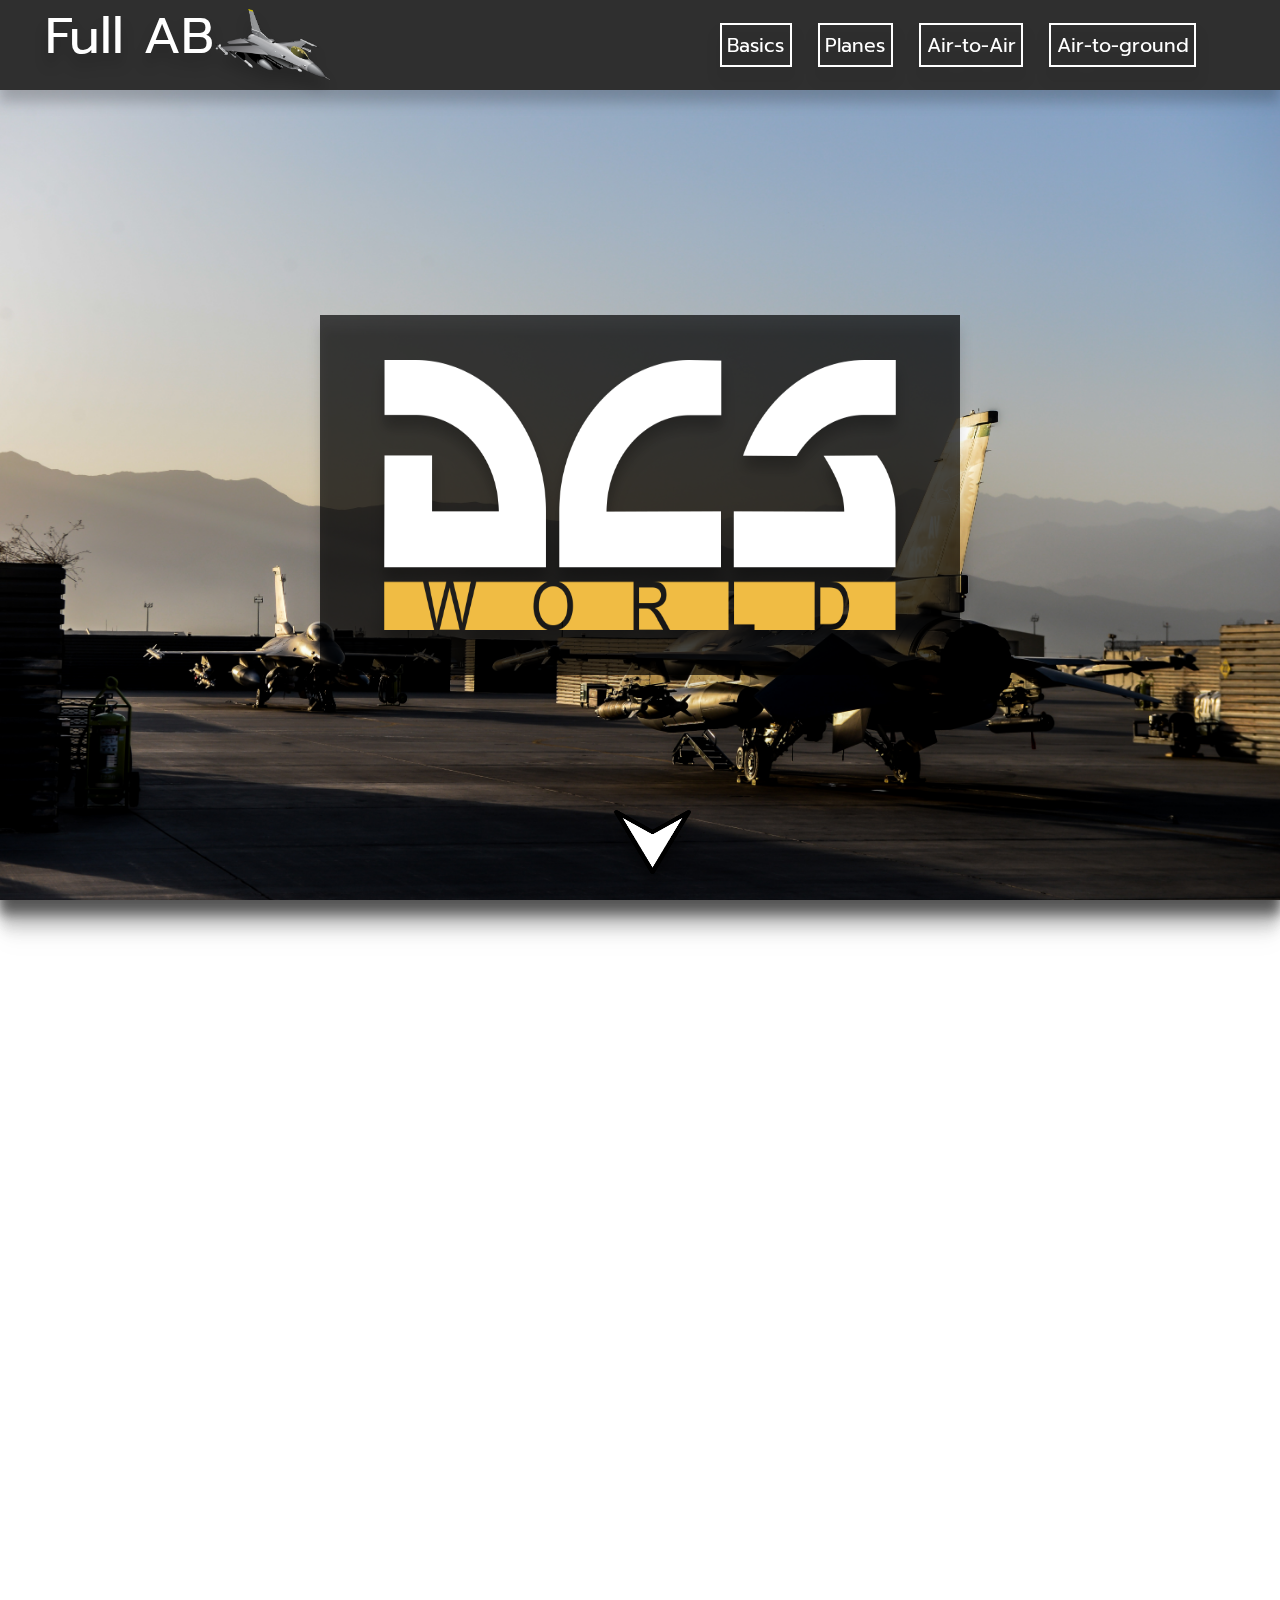
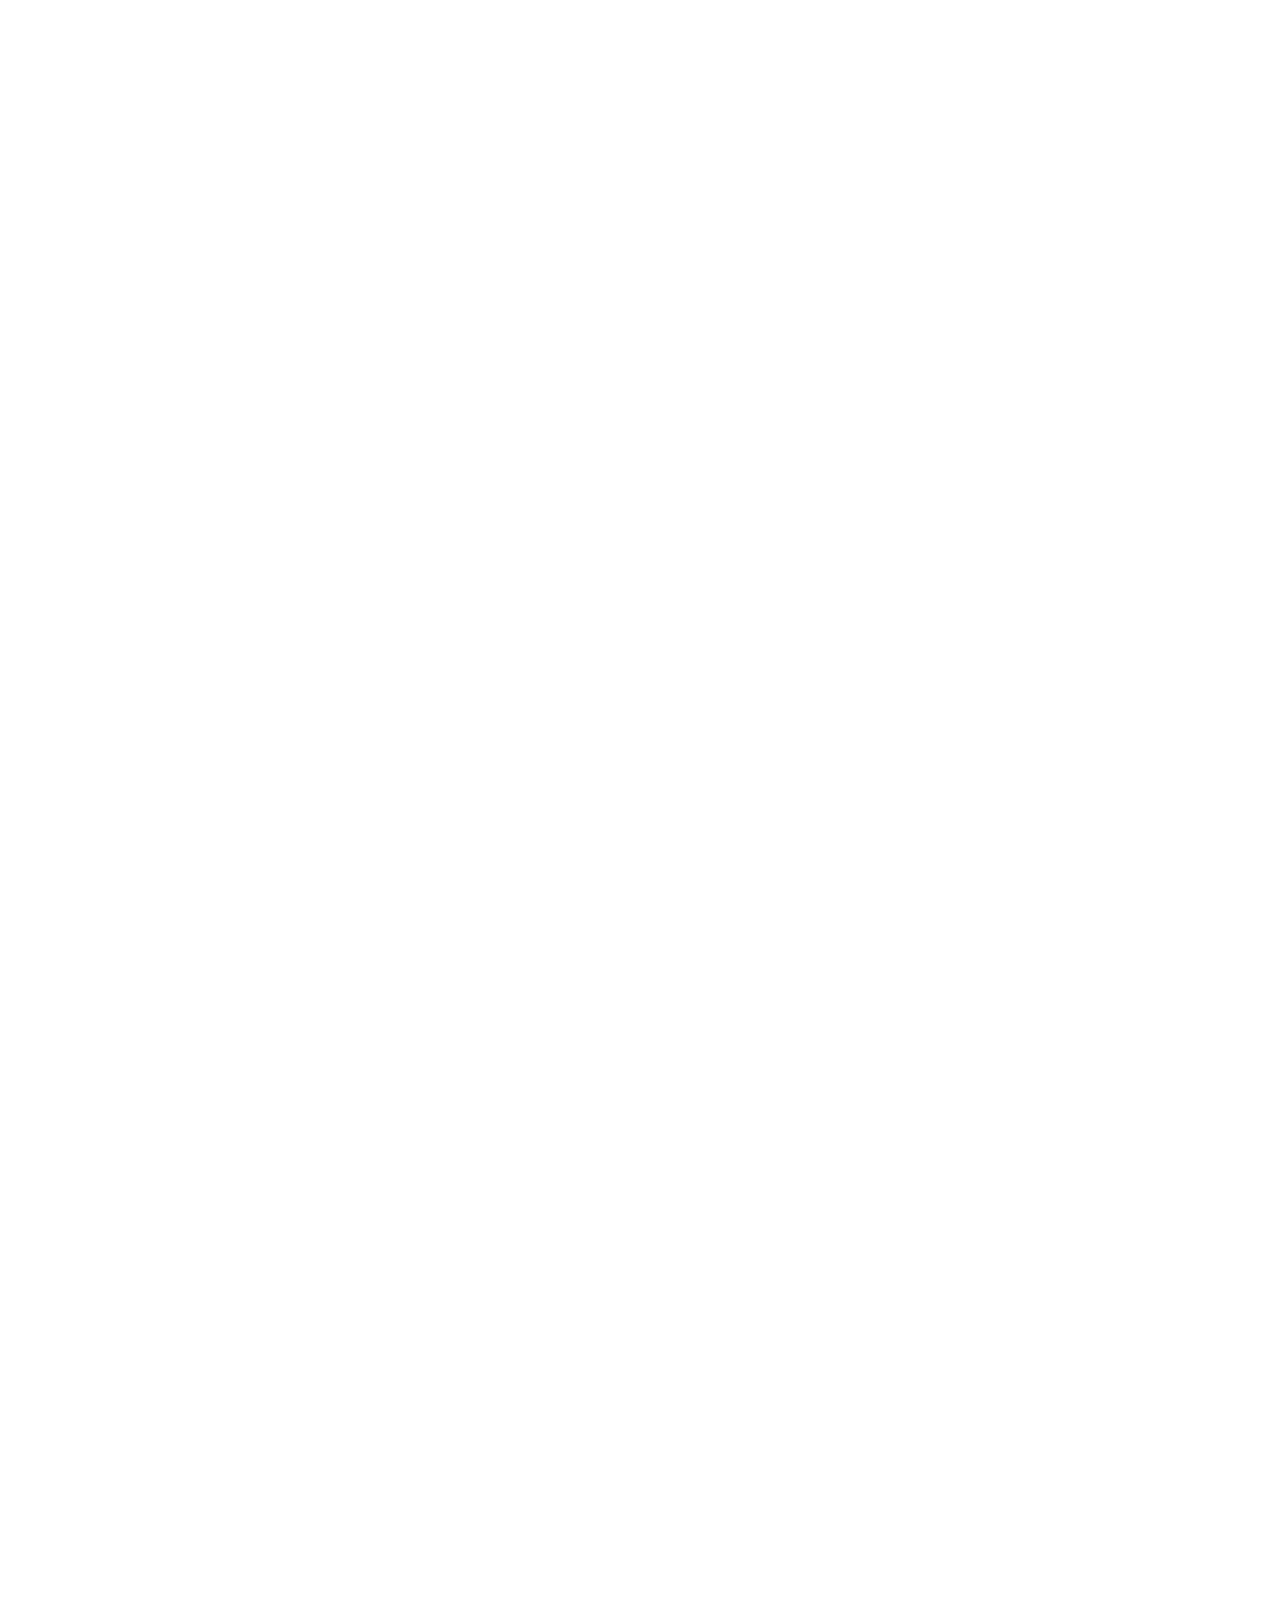
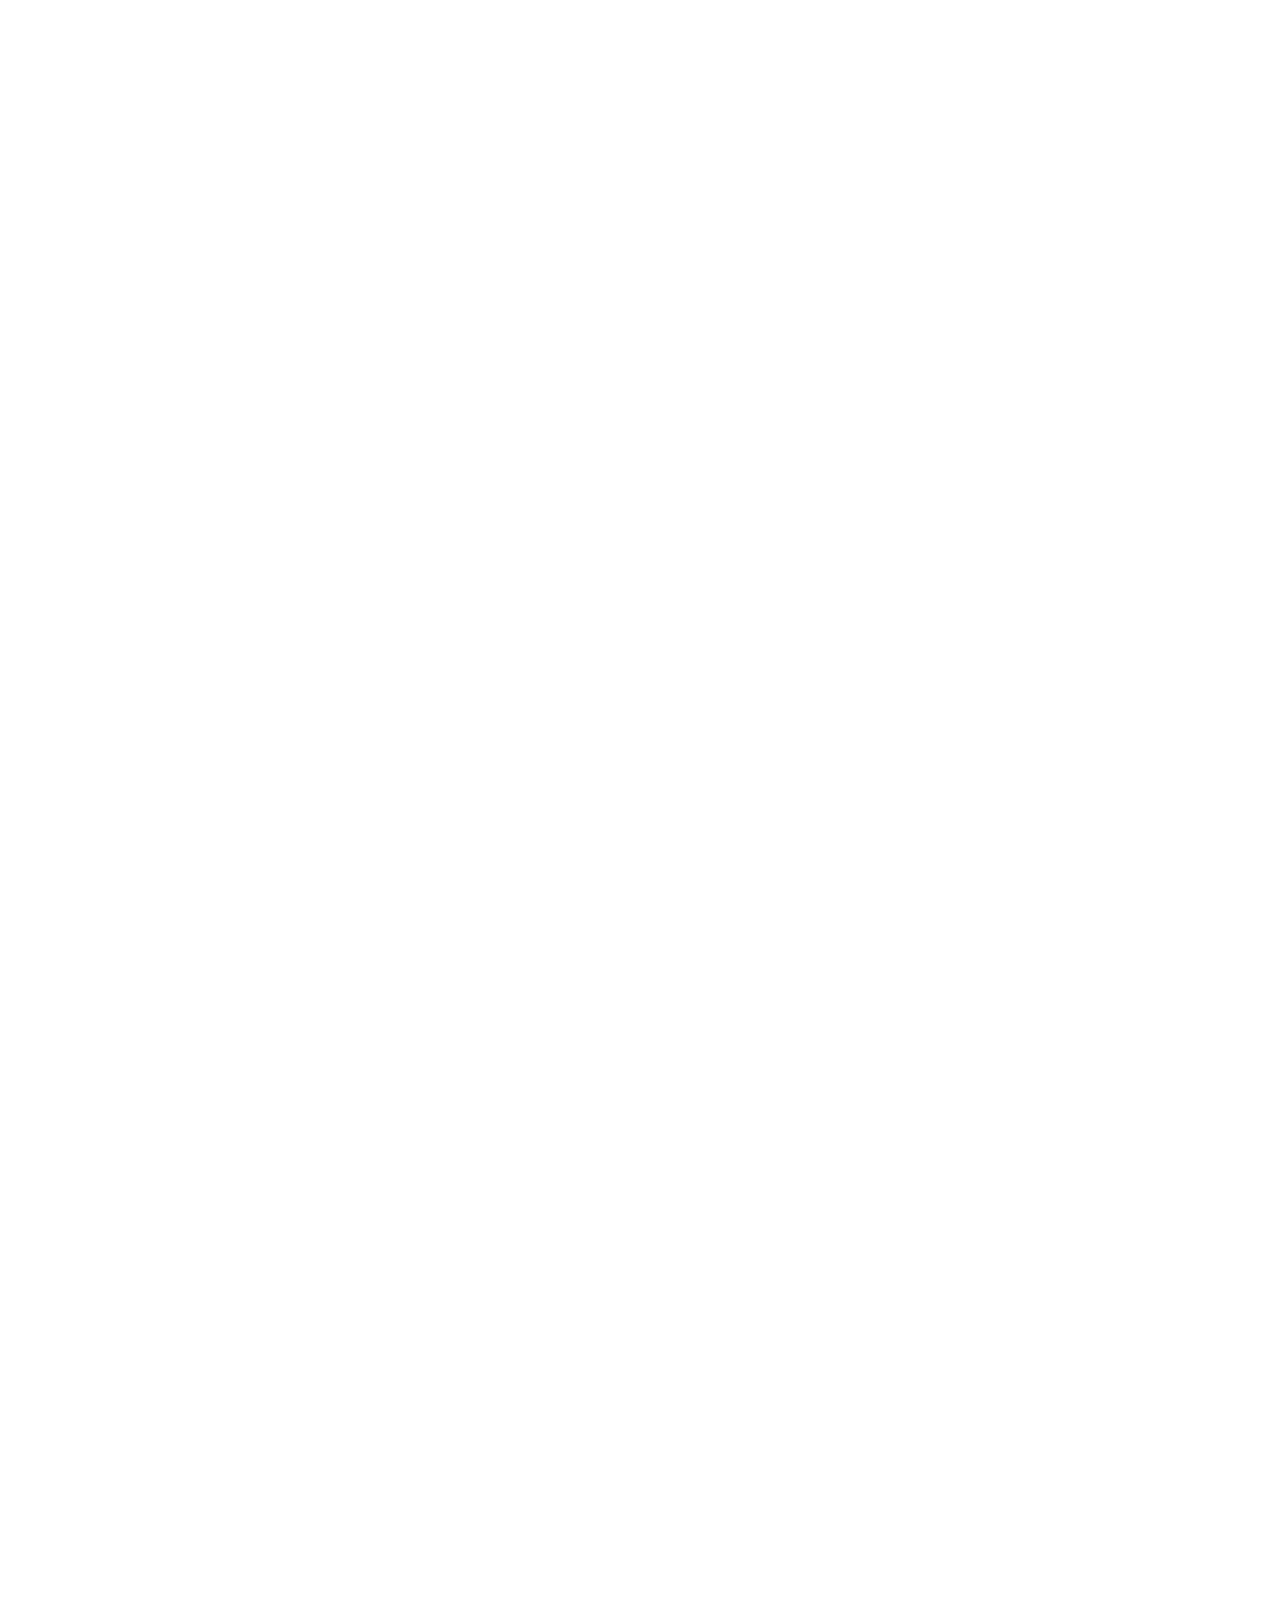
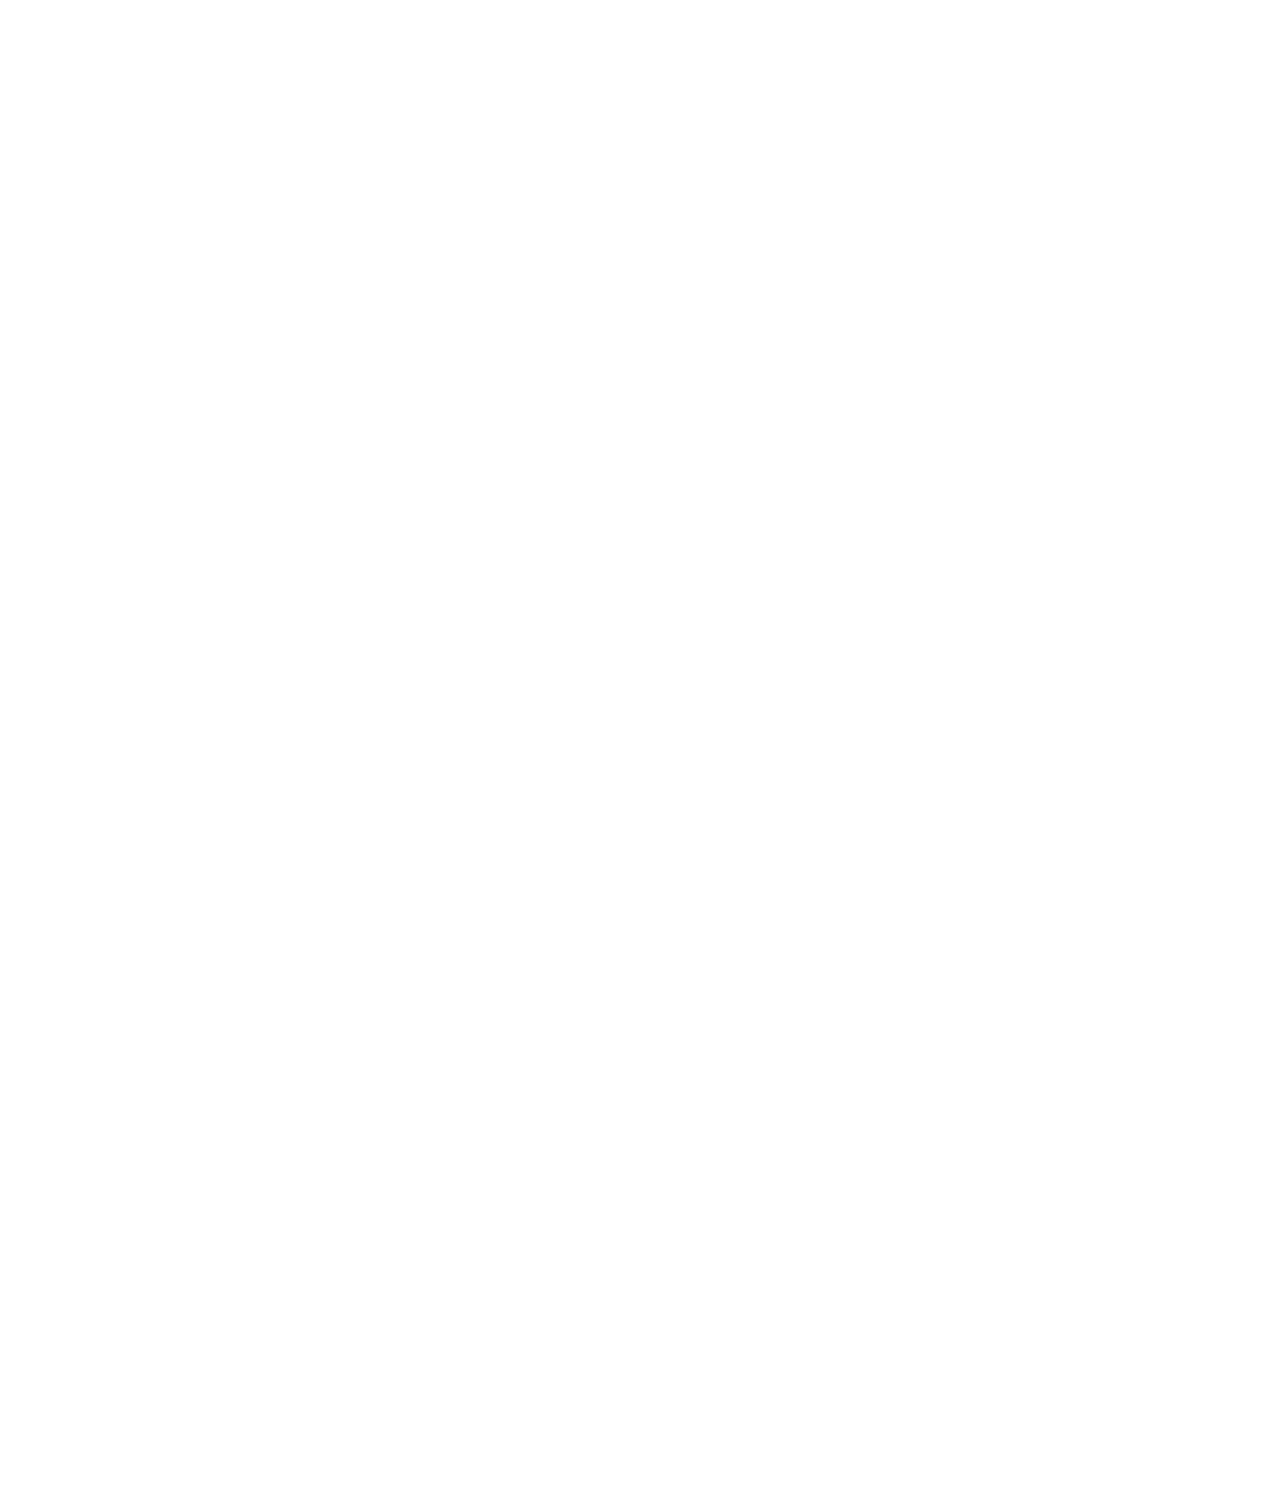
==== index.html @ 3f9e9459 "0.2" ====
<!DOCTYPE html>
<html lang="en" dir="ltr">
  <head>
    <meta charset="utf-8">
    <meta name="viewport" content="width=device-width, initial-scale=1">
    <meta name="description" content="This is the landing site of WokMcdonald's!">
    <title>FULL-AB</title>
    <link rel="stylesheet" href="https://fonts.googleapis.com/css?family=Prompt">
    <link rel="icon" href="./img/mc-logo.png">
    <link rel="stylesheet" type="text/css" href="css/style.css">
    <link rel="stylesheet" type="text/css" href="css/grid.css">
    <link rel="preconnect" href="https://fonts.googleapis.com">
    <link rel="preconnect" href="https://fonts.gstatic.com" crossorigin>
    <link href="https://fonts.googleapis.com/css2?family=Bebas+Neue&family=Josefin+Sans:ital,wght@1,200&family=Rubik:wght@300&display=swap" rel="stylesheet">
  </head>
  <body>

    <div id="navbar">
      <p class="pagename">Full AB</p>
      <img class="logo" src="./img/F16_drawing.png">
      <a href="" class="navbarlink">Basics</a>
      <a href="" class="navbarlink">Planes</a>
      <a href="" class="navbarlink">Air-to-Air</a>
      <a href="" class="navbarlink">Air-to-ground</a>
    </div>

    <div class="container">

      <section class="one scrolljump" id="one">
        <img src="./img/f-16.jpg" alt="Two F-sixteens" class="f16intro">
        <div class="dcs1">
          <img src="./img/dcs.png" alt="Digital Combat Simulator" class="dcs2">
        </div>
          <a href="#two" class="d1l"><img src="./img/down.png" class="d1"></a>
      </section>

      <section class="two scrolljump" id="two">
        <video autoplay muted loop id="myVideo">
          <source src="./img/dcsmovie.mp4" type="video/mp4">
        </video>
      </section>

      <section class="three scrolljump" id="three">
      </section>

      <section class="four scrolljump" id="four">
      </section>

      <section class="five scrolljump" id="five">
      </section>

      <section class="six scrolljump" id="six">
      </section>

      <section class="seven scrolljump" id="seven">
      </section>
    </div>

    <script src="js/main.js">
    </script>

  </body>
---- css/style.css ----
* {
  margin: 0;
  padding: 0;
  font-family: "Prompt", sans-serif;
  filter: drop-shadow(0 1vw 0.5vw rgba(0,0,0,0.2));
}

#navbar {
  width: 100%;
  background-color: rgba(47, 47, 47);
  display: flex;
  align-items: center;
  position: sticky;
  z-index: 1;
  height: 10vh;
  transition: top 0.3s;
}

.pagename {
  color: white;
  font-size: 4vw;
  padding-bottom: 2vh;
  padding-left: 5vh;
}

.logo {
  width: 9.5vw;
  transform: scaleX(-1);
  margin-right: 30vw;
}

#navbar a {
  color: white;
  border: 2px white solid;
  padding: 0.3em;
  font-size: 1.5vw;
  display: flex;
  justify-content: space-between;
  margin-right: 2vw;
  text-decoration: none;
}

.navbarlink:hover {
  background-color: rgba(199, 196, 197, 0.59);
}

.f16intro {
  width: 100%;
  height: 90vh;
}

.dcs1 {
  width: 50vw;
  height: 40vh;
  background-color: rgba(0, 0, 0, 0.69);
  position: absolute;
  margin-left: 25vw;
  margin-top: 25vh;
}

.dcs2 {
  width: 80%;
  height: 75%;
  margin-left: auto;
  margin-right: auto;
  display: block;
  margin-top: 5vh;
}

.one {
  display: flex;
}

.d1 {
  width: 6vw;
  height: 4em;
}

.d1:hover {
  opacity: 0.6;
}

.d1l {
  display: inline;
  position: absolute;
  margin-left: 48vw;
  margin-top: 80vh;
}

.scroll-div {
  scroll-behavior: smooth;
}

#myVideo {
  position: fixed;
  right: 0;
  top: 1;
  min-width: 100%;
  min-height: 100%;
}


.container {
  scroll-snap-type: y mandatory;
  overflow-y: scroll;
  scroll-snap-type: mandatory;
  scroll-snap-points-y: repeat(100vh);
}

.scrolljump {
  scroll-snap-align: start;
}
---- css/grid.css ----
.container {
  display: grid;
  grid-template-columns: repeat(5, 1fr);
  grid-template-rows: 90vh repeat(6, 100vh);
}

.one {
  grid-column: 1/-1;
  grid-row: 1/2;
}

.two {
  grid-column: 1/-1;
  grid-row: 2/3;
}

.three {
  grid-column: 1/-1;
  grid-row: 3/4;
}

.four {
  grid-column: 1/-1;
  grid-row: 4/5;
}

.five {
  grid-column: 1/-1;
  grid-row: 5/6;
}

.six {
  grid-column: 1/-1;
  grid-row: 6/7;
}

.seven {
  grid-column: 1/-1;
  grid-row: 7/8;
}
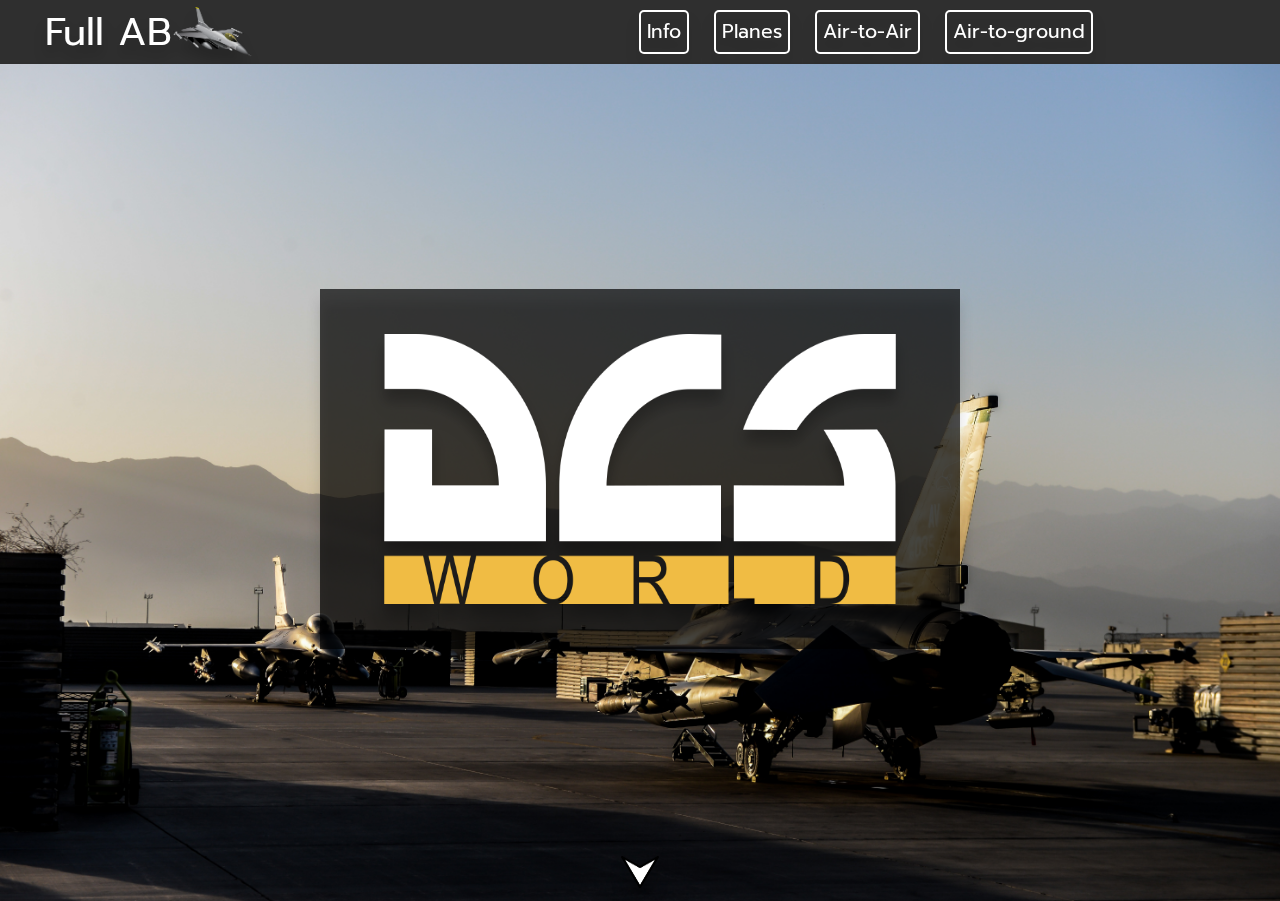
==== commit ad0a927f: "0.3" ====
--- a/index.html
+++ b/index.html
@@ -15,17 +15,17 @@
   </head>
   <body>
 
+
     <div id="navbar">
       <p class="pagename">Full AB</p>
       <img class="logo" src="./img/F16_drawing.png">
-      <a href="" class="navbarlink">Basics</a>
-      <a href="" class="navbarlink">Planes</a>
+      <a href="#two" class="navbarlink">Info</a>
+      <a href="#three" class="navbarlink">Planes</a>
       <a href="" class="navbarlink">Air-to-Air</a>
       <a href="" class="navbarlink">Air-to-ground</a>
     </div>
 
     <div class="container">
-
       <section class="one scrolljump" id="one">
         <img src="./img/f-16.jpg" alt="Two F-sixteens" class="f16intro">
         <div class="dcs1">
@@ -38,9 +38,33 @@
         <video autoplay muted loop id="myVideo">
           <source src="./img/dcsmovie.mp4" type="video/mp4">
         </video>
+        <div class="slideshow-container">
+          <div class="mySlides">
+            <p class="dcsinfotext">DCS World is a study sim in which players learn how to operate aircraft using realistic procedures. Aircraft are meticulously modeled from real-world data, including authentic flight models and subsystems and detailed cockpits with interactive buttons and switches. Digital manuals document the history, systems and operation of each aircraft in extensive detail. The game has extensive support for joysticks and HOTAS input devices ranging from gamepads to 1:1 replica cockpits.
+          </div>
+          <div class="mySlides">
+            <p class="dcsinfotext">DCS World supports a wide variety of combat operations including combat air patrol, dogfighting, airstrikes, close air support, SEAD and airlifts. Dozens of military airplanes and helicopters are available, spanning eras from World War II through the Cold War into the early 21st century. Popular modules as of March 2022 include the AH-64D, F-16C, F/A-18C, F-14 and A-10C.
+          </div>
+          <div class="mySlides">
+            <p class="dcsinfotext">DCS World acts as a unified modular platform, in contrast to previous installments in the series which were standalone products. This allows users of different modules to switch between aircraft and play together within a single game client. The platform also allows third-party developers to publish modules through Eagle Dynamics' storefront. Community mods have also been produced.
+          </div>
+
+          <a class="prev" onclick="plusSlides(-1)"><img src="./img/down.png" class="d1"></a>
+          <a class="next" onclick="plusSlides(1)"><img src="./img/down.png" class="d1"></a>
+        </div>
+        <a href="#two" class="d1l"><img src="./img/down.png" class="d1"></a>
+        <a href="#one" class="u1l"><img src="./img/down.png" class="u1"></a>
       </section>
 
+
       <section class="three scrolljump" id="three">
+        <div class="flygplanplacement">
+          <img src="./img/a10.jpg" class="plane">
+          <img src="./img/a10.jpg" class="plane">
+          <img src="./img/a10.jpg" class="plane">
+          <img src="./img/a10.jpg" class="plane">
+          <img src="./img/a10.jpg" class="plane">
+          <img src="./img/a10.jpg" class="plane">
       </section>
 
       <section class="four scrolljump" id="four">
--- a/css/style.css
+++ b/css/style.css
@@ -3,6 +3,7 @@
   padding: 0;
   font-family: "Prompt", sans-serif;
   filter: drop-shadow(0 1vw 0.5vw rgba(0,0,0,0.2));
+  scroll-behavior: smooth;
 }
 
 #navbar {
@@ -10,21 +11,19 @@
   background-color: rgba(47, 47, 47);
   display: flex;
   align-items: center;
-  position: sticky;
-  z-index: 1;
-  height: 10vh;
-  transition: top 0.3s;
+  height: 7.1vh;
 }
 
 .pagename {
   color: white;
-  font-size: 4vw;
+  font-size: 3vw;
   padding-bottom: 2vh;
   padding-left: 5vh;
+  padding-top: 2vh;
 }
 
 .logo {
-  width: 9.5vw;
+  width: 6.5vw;
   transform: scaleX(-1);
   margin-right: 30vw;
 }
@@ -38,15 +37,17 @@
   justify-content: space-between;
   margin-right: 2vw;
   text-decoration: none;
+  border-radius: 5px;
 }
 
 .navbarlink:hover {
   background-color: rgba(199, 196, 197, 0.59);
+
 }
 
 .f16intro {
   width: 100%;
-  height: 90vh;
+  height: 93vh;
 }
 
 .dcs1 {
@@ -72,8 +73,8 @@
 }
 
 .d1 {
-  width: 6vw;
-  height: 4em;
+  width: 3vw;
+  height: 2em;
 }
 
 .d1:hover {
@@ -83,12 +84,25 @@
 .d1l {
   display: inline;
   position: absolute;
-  margin-left: 48vw;
-  margin-top: 80vh;
+  margin-left: 48.5vw;
+  margin-top: 88vh;
 }
 
-.scroll-div {
-  scroll-behavior: smooth;
+.u1 {
+  width: 3vw;
+  height: 2em;
+  transform: scaleY(-1);
+}
+
+.u1:hover {
+  opacity: 0.6;
+}
+
+.u1l {
+  display: inline;
+  position: absolute;
+  margin-left: 48.5vw;
+  margin-top: 1vh;
 }
 
 #myVideo {
@@ -96,7 +110,7 @@
   right: 0;
   top: 1;
   min-width: 100%;
-  min-height: 100%;
+  height: 93vh;
 }
 
 
@@ -104,9 +118,82 @@
   scroll-snap-type: y mandatory;
   overflow-y: scroll;
   scroll-snap-type: mandatory;
-  scroll-snap-points-y: repeat(100vh);
+  scroll-snap-points-y: repeat(93vh);
+  max-height: 93vh;
 }
 
 .scrolljump {
   scroll-snap-align: start;
 }
+
+
+.mySlides {
+  width: 75vw;
+  height: 65vh;
+  background-color: rgba(0, 0, 0, 0.75);
+  position: absolute;
+  margin-left: 12.5vw;
+  margin-top: 17.5vh;
+  overflow-y:auto;
+  border-radius: 20px;
+}
+
+.prev, .next {
+  cursor: pointer;
+  position: absolute;
+  top: 50%;
+  margin-top: 48vh;
+  width: 3vw;
+  height: 2em;
+}
+
+.next {
+  position: absolute;
+  right: 0;
+  margin-right: 9.5vw;
+  transform: rotate(-90deg);
+}
+
+.prev {
+  margin-left: 9.5vw;
+  transform: rotate(90deg);
+}
+
+.prev:hover {
+  opacity: 0.5;
+}
+
+.next:hover {
+  opacity: 0.5;
+}
+
+
+.dcsinfotext {
+  color: white;
+  font-size: 2.4vw;
+  margin-top: 2vh;
+  margin-left: 2vw;
+}
+
+#three {
+  background-image: url(../img/sky.jpg);
+  background-size: cover;
+  background-attachment: fixed;;
+}
+
+.flygplanplacement {
+  display: flex;
+  flex-wrap: wrap;
+  justify-content: space-between;
+  position: absolute;
+  margin-left: 10vw;
+  margin-top: 10vh;
+}
+
+.plane {
+  width: 20vw;
+  height: auto;
+  margin-right: 7vw;
+  margin-top: 10vh;
+  border: solid 2px black;
+}
--- a/css/grid.css
+++ b/css/grid.css
@@ -1,7 +1,7 @@
 .container {
   display: grid;
   grid-template-columns: repeat(5, 1fr);
-  grid-template-rows: 90vh repeat(6, 100vh);
+  grid-template-rows: repeat(7, 93vh);
 }
 
 .one {
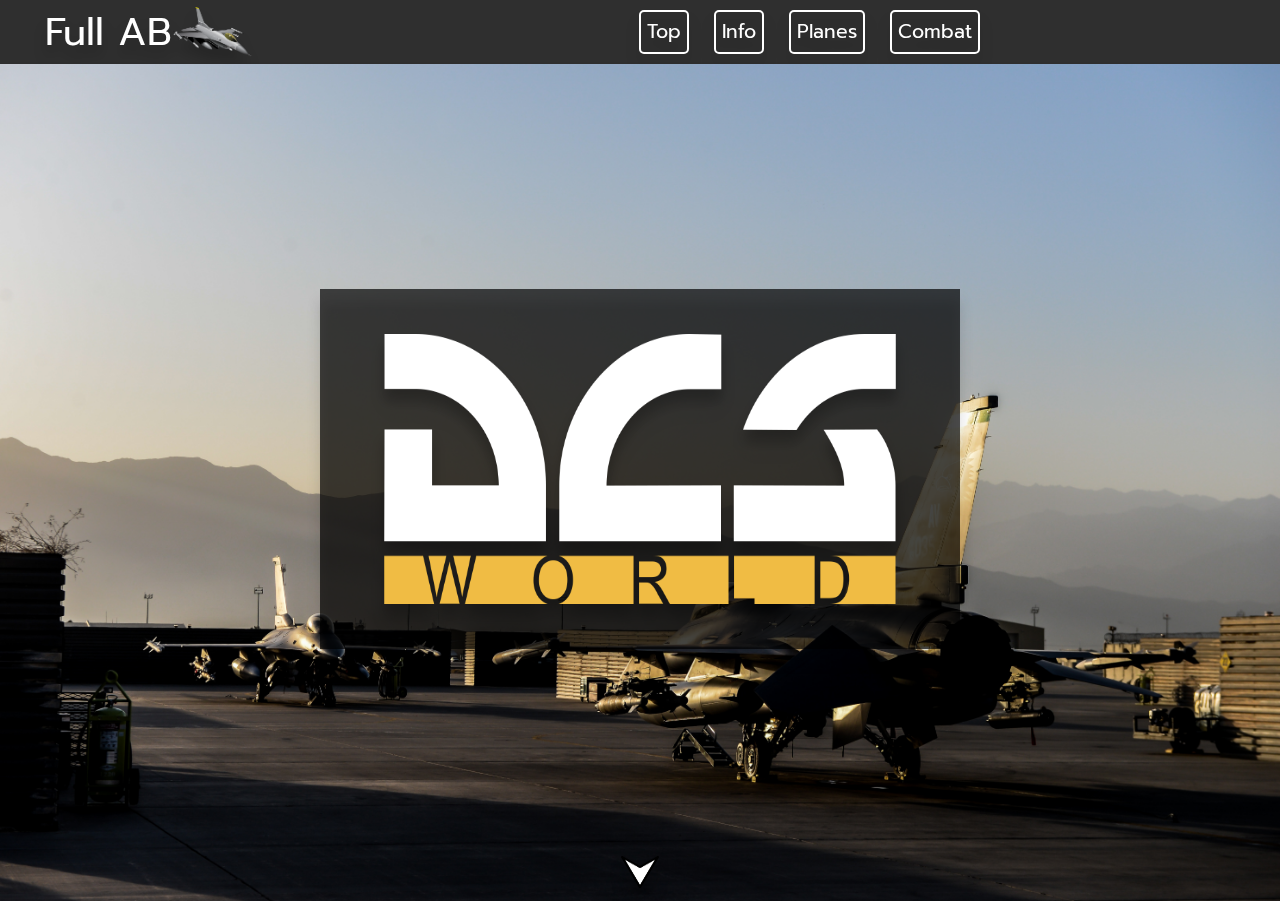
==== commit e1cbd755: "0.5" ====
--- a/index.html
+++ b/index.html
@@ -19,10 +19,10 @@
     <div id="navbar">
       <p class="pagename">Full AB</p>
       <img class="logo" src="./img/F16_drawing.png">
+      <a href="#one" class="navbarlink">Top</a>
       <a href="#two" class="navbarlink">Info</a>
       <a href="#three" class="navbarlink">Planes</a>
-      <a href="" class="navbarlink">Air-to-Air</a>
-      <a href="" class="navbarlink">Air-to-ground</a>
+      <a href="" class="navbarlink">Combat</a>
     </div>
 
     <div class="container">
@@ -41,30 +41,49 @@
         <div class="slideshow-container">
           <div class="mySlides">
             <p class="dcsinfotext">DCS World is a study sim in which players learn how to operate aircraft using realistic procedures. Aircraft are meticulously modeled from real-world data, including authentic flight models and subsystems and detailed cockpits with interactive buttons and switches. Digital manuals document the history, systems and operation of each aircraft in extensive detail. The game has extensive support for joysticks and HOTAS input devices ranging from gamepads to 1:1 replica cockpits.
+            <ol>
+              <li class="red"></li>
+              <li></li>
+              <li></li>
+            </ol>
           </div>
           <div class="mySlides">
             <p class="dcsinfotext">DCS World supports a wide variety of combat operations including combat air patrol, dogfighting, airstrikes, close air support, SEAD and airlifts. Dozens of military airplanes and helicopters are available, spanning eras from World War II through the Cold War into the early 21st century. Popular modules as of March 2022 include the AH-64D, F-16C, F/A-18C, F-14 and A-10C.
+            <ol>
+              <li></li>
+              <li class="red"></li>
+              <li></li>
+            </ol>
           </div>
           <div class="mySlides">
             <p class="dcsinfotext">DCS World acts as a unified modular platform, in contrast to previous installments in the series which were standalone products. This allows users of different modules to switch between aircraft and play together within a single game client. The platform also allows third-party developers to publish modules through Eagle Dynamics' storefront. Community mods have also been produced.
+            <ol>
+              <li></li>
+              <li></li>
+              <li class="red"></li>
+            </ol>
           </div>
 
           <a class="prev" onclick="plusSlides(-1)"><img src="./img/down.png" class="d1"></a>
           <a class="next" onclick="plusSlides(1)"><img src="./img/down.png" class="d1"></a>
         </div>
-        <a href="#two" class="d1l"><img src="./img/down.png" class="d1"></a>
+        <a href="#three" class="d1l"><img src="./img/down.png" class="d1"></a>
         <a href="#one" class="u1l"><img src="./img/down.png" class="u1"></a>
       </section>
 
 
       <section class="three scrolljump" id="three">
+        <a href="#four" class="d1l"><img src="./img/down.png" class="d1"></a>
+        <a href="#two" class="u1l"><img src="./img/down.png" class="u1"></a>
+        <h1 class="paircraft">Popular aircraft modules</h1>
         <div class="flygplanplacement">
-          <img src="./img/a10.jpg" class="plane">
-          <img src="./img/a10.jpg" class="plane">
-          <img src="./img/a10.jpg" class="plane">
-          <img src="./img/a10.jpg" class="plane">
-          <img src="./img/a10.jpg" class="plane">
-          <img src="./img/a10.jpg" class="plane">
+          <a href="https://sv.wikipedia.org/wiki/Fairchild-Republic_A-10_Thunderbolt_II" class="planebutton" target="_blank"><img src="./img/a10.jpg" class="plane"></a>
+          <a href="https://sv.wikipedia.org/wiki/McDonnell_Douglas_F/A-18_Hornet" class="planebutton" target="_blank"><img src="./img/hornet.jpg" class="plane"></a>
+          <a href="https://sv.wikipedia.org/wiki/General_Dynamics_F-16_Fighting_Falcon" class="planebutton" target="_blank"><img src="./img/f16.jpg" class="plane"></a>
+          <a href="https://sv.wikipedia.org/wiki/Boeing_AH-64_Apache" class="planebutton" target="_blank"><img src="./img/ah64.jpg" class="plane"></a>
+          <a href="https://sv.wikipedia.org/wiki/Grumman_F-14_Tomcat" class="planebutton" target="_blank"><img src="./img/f14.jpeg" class="plane"></a>
+          <a href="https://sv.wikipedia.org/wiki/Dassault_Mirage_2000" class="planebutton" target="_blank"><img src="./img/mirage2000.jpeg" class="plane"></a>
+        </div>
       </section>
 
       <section class="four scrolljump" id="four">
--- a/css/style.css
+++ b/css/style.css
@@ -82,7 +82,6 @@
 }
 
 .d1l {
-  display: inline;
   position: absolute;
   margin-left: 48.5vw;
   margin-top: 88vh;
@@ -99,7 +98,6 @@
 }
 
 .u1l {
-  display: inline;
   position: absolute;
   margin-left: 48.5vw;
   margin-top: 1vh;
@@ -148,7 +146,6 @@
 }
 
 .next {
-  position: absolute;
   right: 0;
   margin-right: 9.5vw;
   transform: rotate(-90deg);
@@ -167,6 +164,25 @@
   opacity: 0.5;
 }
 
+ol {
+  width:100%;
+  margin-left: 33.75vw;
+  position: absolute;
+  bottom: 0;
+}
+
+ol li{
+  background: white;
+  border-radius: 50%;
+  display: inline-block;
+  width:2vw;
+  height:2vh;
+  cursor: pointer;
+}
+
+.red {
+  background-color: red;
+}
 
 .dcsinfotext {
   color: white;
@@ -176,7 +192,7 @@
 }
 
 #three {
-  background-image: url(../img/sky.jpg);
+  background-image: url(../img/clouds.gif);
   background-size: cover;
   background-attachment: fixed;;
 }
@@ -185,15 +201,29 @@
   display: flex;
   flex-wrap: wrap;
   justify-content: space-between;
-  position: absolute;
+  height: 60vh;
+  width: 80vw;
+  margin-top: 5vh;
   margin-left: 10vw;
-  margin-top: 10vh;
 }
 
 .plane {
   width: 20vw;
-  height: auto;
-  margin-right: 7vw;
-  margin-top: 10vh;
-  border: solid 2px black;
-}
+  height: 25vh;
+  border: solid 4px white;
+  border-radius: 10px;
+  transition: 200ms;
+  display: flex;
+}
+
+.planebutton:hover {
+  filter: grayscale(0.5);
+}
+
+.paircraft {
+  font-size: 3em;
+  color: white;
+  margin-left: 30vw;
+  margin-top: 7vh;
+  text-shadow: -2px 2px 0 #000, 2px 2px 0 #000, 2px -2px 0 #000, -2px -2px 0 #000;
+}
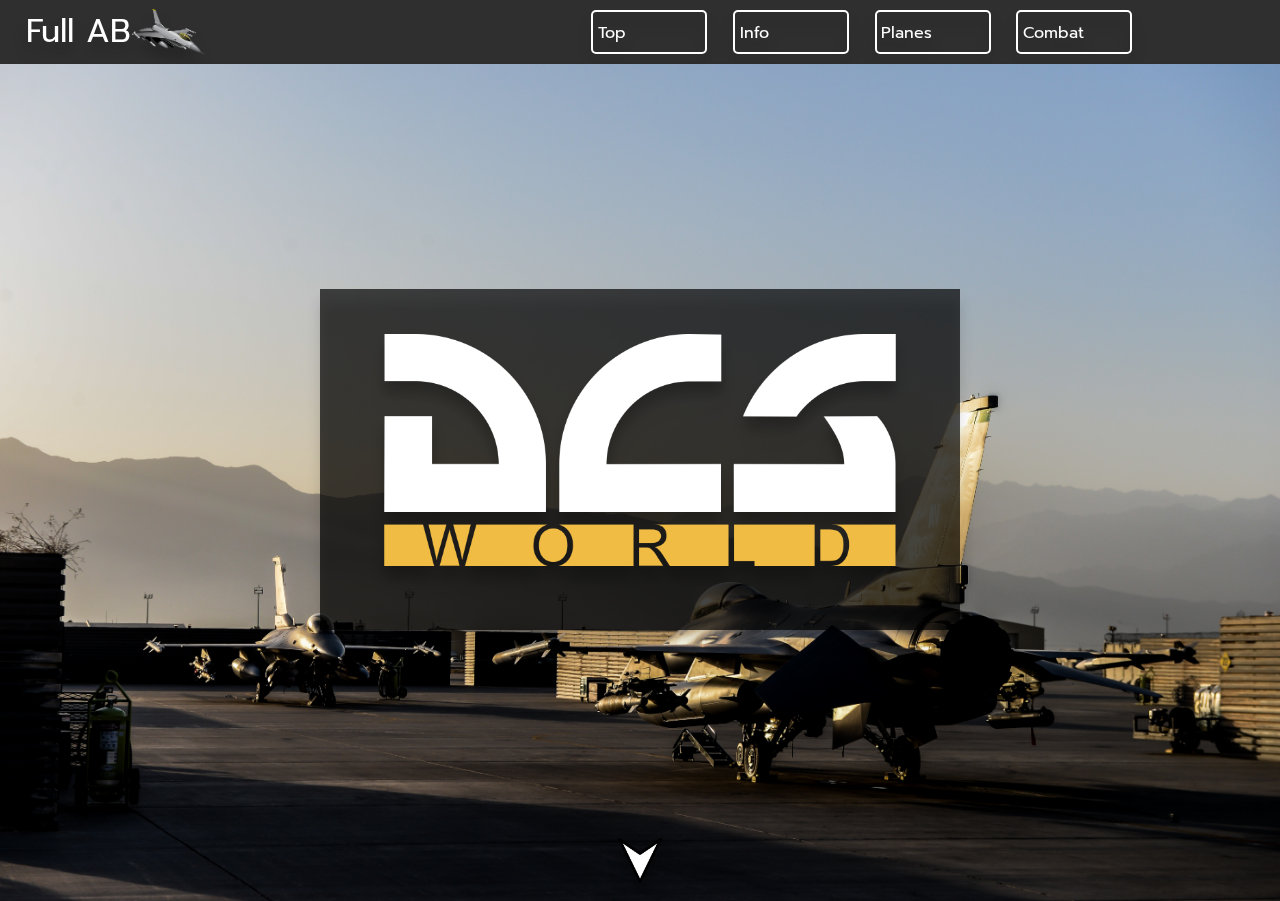
==== commit 29c4cc55: "1.0" ====
--- a/index.html
+++ b/index.html
@@ -6,7 +6,7 @@
     <meta name="description" content="This is the landing site of WokMcdonald's!">
     <title>FULL-AB</title>
     <link rel="stylesheet" href="https://fonts.googleapis.com/css?family=Prompt">
-    <link rel="icon" href="./img/mc-logo.png">
+    <link rel="icon" href="./img/F16_drawing.png">
     <link rel="stylesheet" type="text/css" href="css/style.css">
     <link rel="stylesheet" type="text/css" href="css/grid.css">
     <link rel="preconnect" href="https://fonts.googleapis.com">
@@ -15,7 +15,7 @@
   </head>
   <body>
 
-
+<!-- Navbar som sitter utanfrör grid med interna länkar för navigering -->
     <div id="navbar">
       <p class="pagename">Full AB</p>
       <img class="logo" src="./img/F16_drawing.png">
@@ -26,21 +26,26 @@
     </div>
 
     <div class="container">
+<!-- Sidans första del, varje section är gjord för ta upp hela viewporten minus navbaren-->
       <section class="one scrolljump" id="one">
         <img src="./img/f-16.jpg" alt="Two F-sixteens" class="f16intro">
         <div class="dcs1">
           <img src="./img/dcs.png" alt="Digital Combat Simulator" class="dcs2">
         </div>
+<!-- pil för att skrolla ned till nästa section, är valfri att använda, vanlig skrollning fungerar också-->
           <a href="#two" class="d1l"><img src="./img/down.png" class="d1"></a>
       </section>
-
+<!-- Del två av sidan-->
       <section class="two scrolljump" id="two">
+<!-- Ljudlös video som spelas i bakgrunden -->
         <video autoplay muted loop id="myVideo">
           <source src="./img/dcsmovie.mp4" type="video/mp4">
         </video>
+<!-- Slideshow med text på varje sida -->
         <div class="slideshow-container">
           <div class="mySlides">
             <p class="dcsinfotext">DCS World is a study sim in which players learn how to operate aircraft using realistic procedures. Aircraft are meticulously modeled from real-world data, including authentic flight models and subsystems and detailed cockpits with interactive buttons and switches. Digital manuals document the history, systems and operation of each aircraft in extensive detail. The game has extensive support for joysticks and HOTAS input devices ranging from gamepads to 1:1 replica cockpits.
+<!-- Tre prickar som indikerar vilken sida av slideshown som du befinner dig på. Består av en lista där varje list item är stylad som en prick, en av prickarna blir röd beroende på vilken sida av slideshown som du befinner dig på-->
             <ol>
               <li class="red"></li>
               <li></li>
@@ -56,26 +61,30 @@
             </ol>
           </div>
           <div class="mySlides">
-            <p class="dcsinfotext">DCS World acts as a unified modular platform, in contrast to previous installments in the series which were standalone products. This allows users of different modules to switch between aircraft and play together within a single game client. The platform also allows third-party developers to publish modules through Eagle Dynamics' storefront. Community mods have also been produced.
+            <p class="dcsinfotext">DCS World acts as a unified modular platform, in contrast to previous installments in the series which were standalone products. This allows users of different modules to switch between aircraft and play together within a single game client. The platform also allows third-party developers to publish modules through Eagle Dynamics' storefront.
             <ol>
               <li></li>
               <li></li>
               <li class="red"></li>
             </ol>
           </div>
-
+<!-- Knappar för att byta slides i slideshown-->
           <a class="prev" onclick="plusSlides(-1)"><img src="./img/down.png" class="d1"></a>
           <a class="next" onclick="plusSlides(1)"><img src="./img/down.png" class="d1"></a>
         </div>
+<!-- Knappar för att skrolla upp/ned bland sections, är valfria att använda-->
         <a href="#three" class="d1l"><img src="./img/down.png" class="d1"></a>
         <a href="#one" class="u1l"><img src="./img/down.png" class="u1"></a>
       </section>
 
-
+<!-- Del tre av sidan -->
       <section class="three scrolljump" id="three">
+<!-- knappar upp/ned för section-->
         <a href="#four" class="d1l"><img src="./img/down.png" class="d1"></a>
         <a href="#two" class="u1l"><img src="./img/down.png" class="u1"></a>
+<!-- Titel på sidan -->
         <h1 class="paircraft">Popular aircraft modules</h1>
+<!-- Bilder på flygplan som är länkar till wikipedia sidorna om flygplanen. Är placerade med flexbox -->
         <div class="flygplanplacement">
           <a href="https://sv.wikipedia.org/wiki/Fairchild-Republic_A-10_Thunderbolt_II" class="planebutton" target="_blank"><img src="./img/a10.jpg" class="plane"></a>
           <a href="https://sv.wikipedia.org/wiki/McDonnell_Douglas_F/A-18_Hornet" class="planebutton" target="_blank"><img src="./img/hornet.jpg" class="plane"></a>
@@ -86,6 +95,7 @@
         </div>
       </section>
 
+<!-- Det skulle finnas mer inehåll på sidan men det finns inte tid för det -->
       <section class="four scrolljump" id="four">
       </section>
 
--- a/css/style.css
+++ b/css/style.css
@@ -1,11 +1,14 @@
+/* Styling som gäller för hela sidan */
 * {
   margin: 0;
   padding: 0;
   font-family: "Prompt", sans-serif;
   filter: drop-shadow(0 1vw 0.5vw rgba(0,0,0,0.2));
   scroll-behavior: smooth;
-}
-
+  text-decoration: none;
+}
+
+/* Styling för navbar*/
 #navbar {
   width: 100%;
   background-color: rgba(47, 47, 47);
@@ -16,33 +19,45 @@
 
 .pagename {
   color: white;
-  font-size: 3vw;
+  font-size: 2.5vw;
   padding-bottom: 2vh;
-  padding-left: 5vh;
   padding-top: 2vh;
+  margin-left: 2vw;
 }
 
 .logo {
-  width: 6.5vw;
+  width: 6vw;
   transform: scaleX(-1);
   margin-right: 30vw;
 }
 
+/* Styling för länkarna i navbaren, de placeras med hjälp av flexbox*/
 #navbar a {
   color: white;
   border: 2px white solid;
   padding: 0.3em;
-  font-size: 1.5vw;
+  font-size: 1em;
   display: flex;
   justify-content: space-between;
   margin-right: 2vw;
-  text-decoration: none;
   border-radius: 5px;
-}
-
+  width: 8vw;
+  height: 3vh;
+  padding-top: 1vh;
+}
+
+/* Anpassar storleken av länkarnas knappar när skärmens bredd blir mindre än 800 pixels */
+@media (max-width: 800px) {
+  #navbar a {
+    width: 12vw;
+    margin-right: 1vw;
+    font-size: 0.8em;
+  }
+}
+
+/* Ändrar knapparnas färg när musen hovrar över*/
 .navbarlink:hover {
   background-color: rgba(199, 196, 197, 0.59);
-
 }
 
 .f16intro {
@@ -50,15 +65,17 @@
   height: 93vh;
 }
 
+/* Grå bakgrunden bakom DCS logan*/
 .dcs1 {
   width: 50vw;
-  height: 40vh;
+  height: auto;
   background-color: rgba(0, 0, 0, 0.69);
   position: absolute;
   margin-left: 25vw;
   margin-top: 25vh;
 }
 
+/* DCS logan */
 .dcs2 {
   width: 80%;
   height: 75%;
@@ -66,15 +83,27 @@
   margin-right: auto;
   display: block;
   margin-top: 5vh;
-}
+  padding-bottom: 10%;
+}
+
+/* Ändrar storleken av DCS logan när skärmens bredd blir mindre än 1000 pixel*/
+@media (max-width: 1000px) {
+  .dcs1 {
+    width: 70vw;
+    margin-left: 15vw;
+    margin-right: 15vw;
+  }
+}
+
 
 .one {
   display: flex;
 }
 
+/* Styling och placering för upp/ned pilarna*/
 .d1 {
-  width: 3vw;
-  height: 2em;
+  width: 3.5vmax;
+  height: auto;
 }
 
 .d1:hover {
@@ -83,13 +112,13 @@
 
 .d1l {
   position: absolute;
-  margin-left: 48.5vw;
-  margin-top: 88vh;
+  margin-left: 48.25vw;
+  margin-top: 86vh;
 }
 
 .u1 {
-  width: 3vw;
-  height: 2em;
+  width: 3.5vmax;
+  height: auto;
   transform: scaleY(-1);
 }
 
@@ -99,10 +128,12 @@
 
 .u1l {
   position: absolute;
-  margin-left: 48.5vw;
-  margin-top: 1vh;
-}
-
+  margin-left: 48.25vw;
+  margin-top: 3vh;
+}
+/* Styling för pilarna tar slut */
+
+/* Video som fyller hela bakgrunden på section två */
 #myVideo {
   position: fixed;
   right: 0;
@@ -111,7 +142,7 @@
   height: 93vh;
 }
 
-
+/* Snap scrolling som gör så att man tas upp eller ned en hel section varje gång man scrollar */
 .container {
   scroll-snap-type: y mandatory;
   overflow-y: scroll;
@@ -120,39 +151,41 @@
   max-height: 93vh;
 }
 
+/* Klass som bestämmer vad snap scrollingen ska snapa till */
 .scrolljump {
   scroll-snap-align: start;
 }
 
-
+/* Slideshow på section 2 */
 .mySlides {
   width: 75vw;
-  height: 65vh;
+  height: 75vh;
   background-color: rgba(0, 0, 0, 0.75);
   position: absolute;
   margin-left: 12.5vw;
-  margin-top: 17.5vh;
+  margin-top: 10vh;
   overflow-y:auto;
   border-radius: 20px;
 }
 
+/* pilarna som styr slideshown */
 .prev, .next {
   cursor: pointer;
   position: absolute;
   top: 50%;
-  margin-top: 48vh;
+  margin-top: 27.5vh;
   width: 3vw;
-  height: 2em;
+  height: 3vh;
 }
 
 .next {
   right: 0;
-  margin-right: 9.5vw;
+  margin-right: 7.5vw;
   transform: rotate(-90deg);
 }
 
 .prev {
-  margin-left: 9.5vw;
+  margin-left: 7.5vw;
   transform: rotate(90deg);
 }
 
@@ -163,7 +196,9 @@
 .next:hover {
   opacity: 0.5;
 }
-
+/* Styling för pilarna tar slut */
+
+/* Bestämmer placering på listan som används för att indikera vilken slide man är på*/
 ol {
   width:100%;
   margin-left: 33.75vw;
@@ -171,32 +206,53 @@
   bottom: 0;
 }
 
+/* Gör varje list item till en vit cirkel */
 ol li{
   background: white;
   border-radius: 50%;
   display: inline-block;
   width:2vw;
   height:2vh;
-  cursor: pointer;
-}
-
+}
+
+/* Byter färg på list item cirkeln som indikerar den aktuella sliden till röd */
 .red {
   background-color: red;
 }
 
 .dcsinfotext {
   color: white;
-  font-size: 2.4vw;
-  margin-top: 2vh;
+  font-size: 2.5vmax;
+  margin-top: 4vh;
   margin-left: 2vw;
-}
-
+  margin-bottom: 2vh;
+}
+
+/* Gör texten i slideshown mindre när skärmens bredd blir mindre än 600 pixel*/
+@media (max-width: 600px) {
+  .dcsinfotext {
+    font-size: 2.3vmax;
+  }
+}
+
+/* Bakgrund för section 3 */
 #three {
   background-image: url(../img/clouds.gif);
   background-size: cover;
   background-attachment: fixed;;
 }
 
+/* Rubrik på section 3 */
+.paircraft {
+  font-size: 3.7vw;
+  width: 45vw;
+  color: white;
+  margin-left: 27.5vw;
+  margin-top: 9vh;
+  text-shadow: -2px 2px 0 #000, 2px 2px 0 #000, 2px -2px 0 #000, -2px -2px 0 #000;
+}
+
+/* Placering av bilderna på flygplan med flexbox */
 .flygplanplacement {
   display: flex;
   flex-wrap: wrap;
@@ -205,11 +261,13 @@
   width: 80vw;
   margin-top: 5vh;
   margin-left: 10vw;
-}
-
+  margin-right: 5vw;
+}
+
+/* Styling för bilderna */ 
 .plane {
   width: 20vw;
-  height: 25vh;
+  height: 70%;
   border: solid 4px white;
   border-radius: 10px;
   transition: 200ms;
@@ -219,11 +277,3 @@
 .planebutton:hover {
   filter: grayscale(0.5);
 }
-
-.paircraft {
-  font-size: 3em;
-  color: white;
-  margin-left: 30vw;
-  margin-top: 7vh;
-  text-shadow: -2px 2px 0 #000, 2px 2px 0 #000, 2px -2px 0 #000, -2px -2px 0 #000;
-}
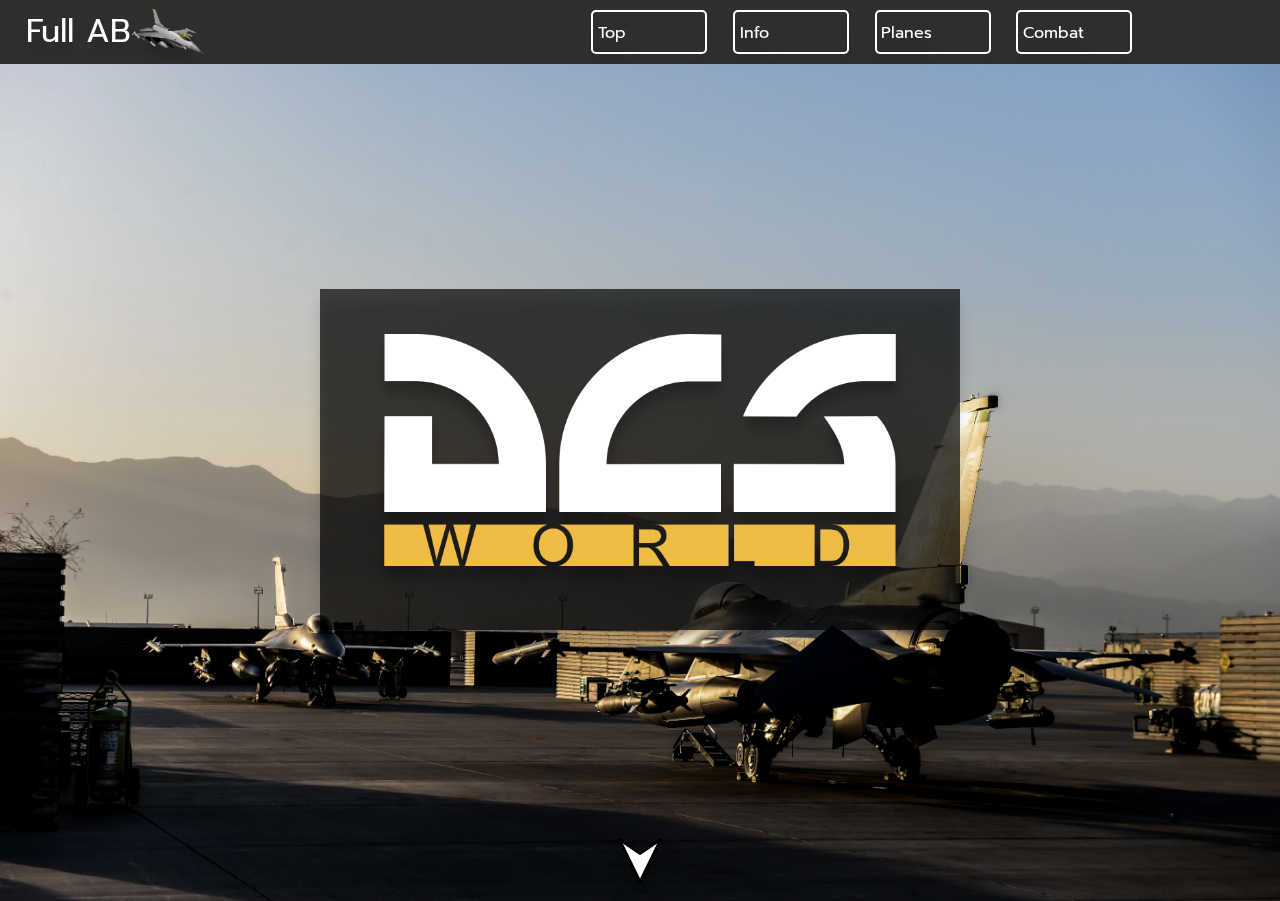
==== commit cc794f73: "optimization 1" ====
--- a/index.html
+++ b/index.html
@@ -18,22 +18,22 @@
 <!-- Navbar som sitter utanfrör grid med interna länkar för navigering -->
     <div id="navbar">
       <p class="pagename">Full AB</p>
-      <img class="logo" src="./img/F16_drawing.png">
+      <img class="logo" src="./img/F16_drawing.png" alt="drawing of f16">
       <a href="#one" class="navbarlink">Top</a>
       <a href="#two" class="navbarlink">Info</a>
       <a href="#three" class="navbarlink">Planes</a>
-      <a href="" class="navbarlink">Combat</a>
+      <a href="page2.html" class="navbarlink">Combat</a>
     </div>
 
     <div class="container">
 <!-- Sidans första del, varje section är gjord för ta upp hela viewporten minus navbaren-->
       <section class="one scrolljump" id="one">
-        <img src="./img/f-16.jpg" alt="Two F-sixteens" class="f16intro">
+        <img src="./img/f-16.webp" alt="Two F-sixteens" class="f16intro">
         <div class="dcs1">
-          <img src="./img/dcs.png" alt="Digital Combat Simulator" class="dcs2">
+          <img src="./img/dcs.webp" alt="Digital Combat Simulator" class="dcs2">
         </div>
 <!-- pil för att skrolla ned till nästa section, är valfri att använda, vanlig skrollning fungerar också-->
-          <a href="#two" class="d1l"><img src="./img/down.png" class="d1"></a>
+          <a href="#two" class="d1l"><img src="./img/down.webp" class="d1" alt="down"></a>
       </section>
 <!-- Del två av sidan-->
       <section class="two scrolljump" id="two">
@@ -69,29 +69,29 @@
             </ol>
           </div>
 <!-- Knappar för att byta slides i slideshown-->
-          <a class="prev" onclick="plusSlides(-1)"><img src="./img/down.png" class="d1"></a>
-          <a class="next" onclick="plusSlides(1)"><img src="./img/down.png" class="d1"></a>
+          <a class="prev" onclick="plusSlides(-1)"><img src="./img/down.webp" class="d1" alt="previous slide"></a>
+          <a class="next" onclick="plusSlides(1)"><img src="./img/down.webp" class="d1" alt="next slide"></a>
         </div>
 <!-- Knappar för att skrolla upp/ned bland sections, är valfria att använda-->
-        <a href="#three" class="d1l"><img src="./img/down.png" class="d1"></a>
-        <a href="#one" class="u1l"><img src="./img/down.png" class="u1"></a>
+        <a href="#three" class="d1l"><img src="./img/down.webp" class="d1" alt="up"></a>
+        <a href="#one" class="u1l"><img src="./img/down.webp" class="u1" alt="down"></a>
       </section>
 
 <!-- Del tre av sidan -->
       <section class="three scrolljump" id="three">
 <!-- knappar upp/ned för section-->
-        <a href="#four" class="d1l"><img src="./img/down.png" class="d1"></a>
-        <a href="#two" class="u1l"><img src="./img/down.png" class="u1"></a>
+        <a href="#four" class="d1l"><img src="./img/down.webp" class="d1" alt="down"></a>
+        <a href="#two" class="u1l"><img src="./img/down.webp" class="u1" alt="up"></a>
 <!-- Titel på sidan -->
         <h1 class="paircraft">Popular aircraft modules</h1>
 <!-- Bilder på flygplan som är länkar till wikipedia sidorna om flygplanen. Är placerade med flexbox -->
         <div class="flygplanplacement">
-          <a href="https://sv.wikipedia.org/wiki/Fairchild-Republic_A-10_Thunderbolt_II" class="planebutton" target="_blank"><img src="./img/a10.jpg" class="plane"></a>
-          <a href="https://sv.wikipedia.org/wiki/McDonnell_Douglas_F/A-18_Hornet" class="planebutton" target="_blank"><img src="./img/hornet.jpg" class="plane"></a>
-          <a href="https://sv.wikipedia.org/wiki/General_Dynamics_F-16_Fighting_Falcon" class="planebutton" target="_blank"><img src="./img/f16.jpg" class="plane"></a>
-          <a href="https://sv.wikipedia.org/wiki/Boeing_AH-64_Apache" class="planebutton" target="_blank"><img src="./img/ah64.jpg" class="plane"></a>
-          <a href="https://sv.wikipedia.org/wiki/Grumman_F-14_Tomcat" class="planebutton" target="_blank"><img src="./img/f14.jpeg" class="plane"></a>
-          <a href="https://sv.wikipedia.org/wiki/Dassault_Mirage_2000" class="planebutton" target="_blank"><img src="./img/mirage2000.jpeg" class="plane"></a>
+          <a href="https://sv.wikipedia.org/wiki/Fairchild-Republic_A-10_Thunderbolt_II" class="planebutton" target="_blank"><img src="./img/a10.webp" class="plane" alt="a10"></a>
+          <a href="https://sv.wikipedia.org/wiki/McDonnell_Douglas_F/A-18_Hornet" class="planebutton" target="_blank"><img src="./img/hornet.webp" class="plane" alt="f/a-18 hornet"></a>
+          <a href="https://sv.wikipedia.org/wiki/General_Dynamics_F-16_Fighting_Falcon" class="planebutton" target="_blank"><img src="./img/f16.webp" class="plane" alt="f16"></a>
+          <a href="https://sv.wikipedia.org/wiki/Boeing_AH-64_Apache" class="planebutton" target="_blank"><img src="./img/ah64.webp" class="plane" alt="ah64 apache"></a>
+          <a href="https://sv.wikipedia.org/wiki/Grumman_F-14_Tomcat" class="planebutton" target="_blank"><img src="./img/f14.webp" class="plane" alt="f14"></a>
+          <a href="https://sv.wikipedia.org/wiki/Dassault_Mirage_2000" class="planebutton" target="_blank"><img src="./img/mirage2000.webp" class="plane" alt="mirage 2000"></a>
         </div>
       </section>
 
--- a/css/style.css
+++ b/css/style.css
@@ -137,7 +137,6 @@
 #myVideo {
   position: fixed;
   right: 0;
-  top: 1;
   min-width: 100%;
   height: 93vh;
 }
@@ -146,8 +145,6 @@
 .container {
   scroll-snap-type: y mandatory;
   overflow-y: scroll;
-  scroll-snap-type: mandatory;
-  scroll-snap-points-y: repeat(93vh);
   max-height: 93vh;
 }
 
@@ -244,7 +241,7 @@
 
 /* Rubrik på section 3 */
 .paircraft {
-  font-size: 3.7vw;
+  font-size: 3.6vw;
   width: 45vw;
   color: white;
   margin-left: 27.5vw;
@@ -264,7 +261,7 @@
   margin-right: 5vw;
 }
 
-/* Styling för bilderna */ 
+/* Styling för bilderna */
 .plane {
   width: 20vw;
   height: 70%;
@@ -277,3 +274,29 @@
 .planebutton:hover {
   filter: grayscale(0.5);
 }
+
+/* Bakgrund på sida 2 */
+.pagetwo {
+  background-image: url(../img/peace.jpg);
+  width: 100vw;
+  height: 100vh;
+  background-size: cover;
+}
+
+/* knapp tillbaka till sida 1 */
+.back {
+  width: 100vw;
+  height: 10vh;
+  background-color: red;
+  color: white;
+  font-size: 4.5vw;
+  position: fixed;
+  text-align: center;
+  padding-bottom: 3vh;
+  border: 2px white solid;
+  margin-top: 87vh;
+}
+
+.back:hover {
+  background-color: rgba(255, 102, 102, 0.95)
+}
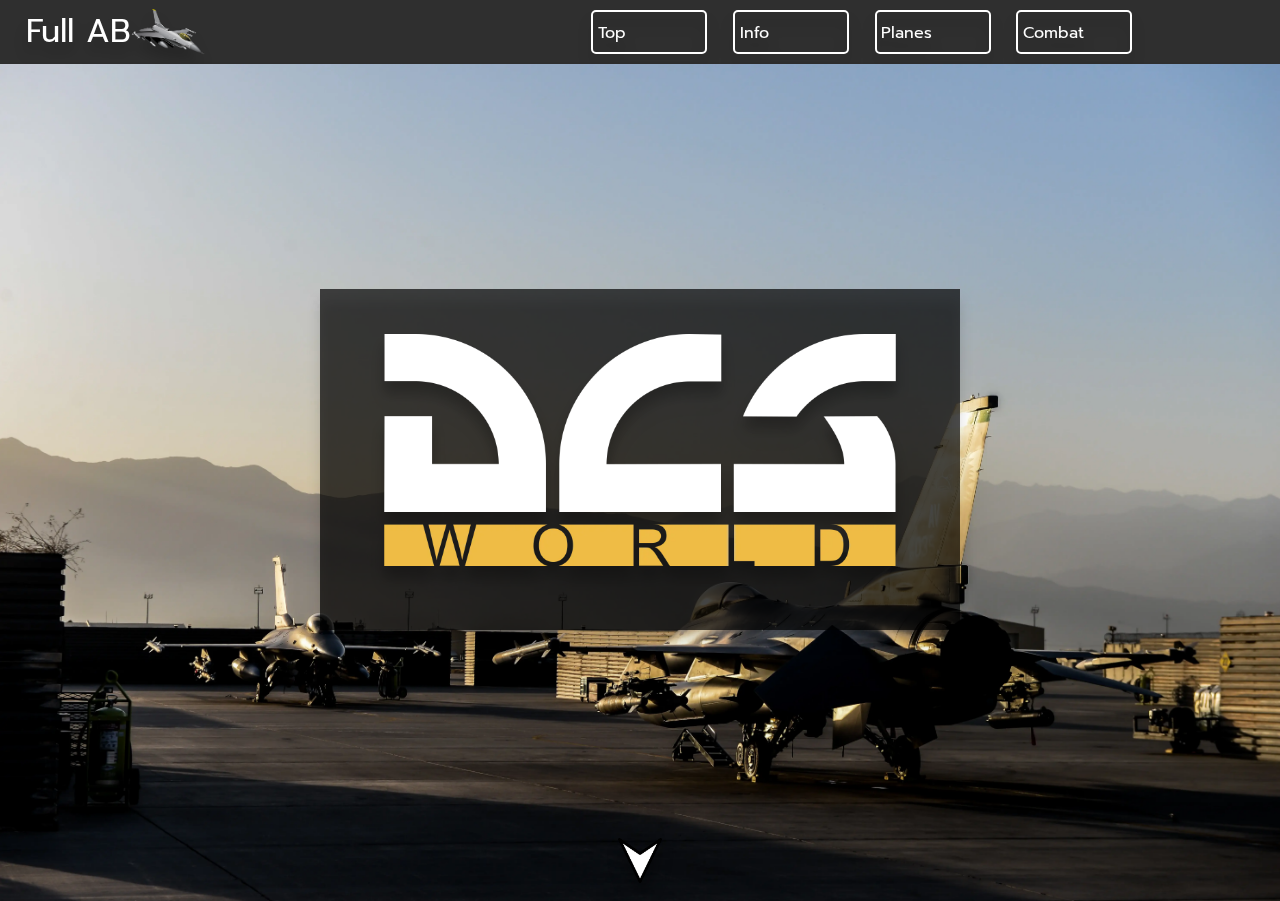
==== commit e0214ec7: "lösning om js inte fungerar" ====
--- a/index.html
+++ b/index.html
@@ -75,6 +75,8 @@
 <!-- Knappar för att skrolla upp/ned bland sections, är valfria att använda-->
         <a href="#three" class="d1l"><img src="./img/down.webp" class="d1" alt="up"></a>
         <a href="#one" class="u1l"><img src="./img/down.webp" class="u1" alt="down"></a>
+<!-- Länk för att läsa slideshowns inehåll om javascript inte fungerar -->
+        <a class="nojs" href="slidecontent.html">If the slideshow doesn't work</a>
       </section>
 
 <!-- Del tre av sidan -->
--- a/css/style.css
+++ b/css/style.css
@@ -232,6 +232,22 @@
   }
 }
 
+.nojs {
+  margin-top: 90vh;
+  margin-right: 1vw;
+  float: right;
+  color: red;
+  font-size: 1vw;
+  border: 1px solid white;
+}
+
+.slidecontent {
+  display: block;
+  font-size: 2vw;
+  margin-bottom: 10vh;
+  margin-left: 1vw;
+  margin-top: 2vh;
+}
 /* Bakgrund för section 3 */
 #three {
   background-image: url(../img/clouds.gif);
